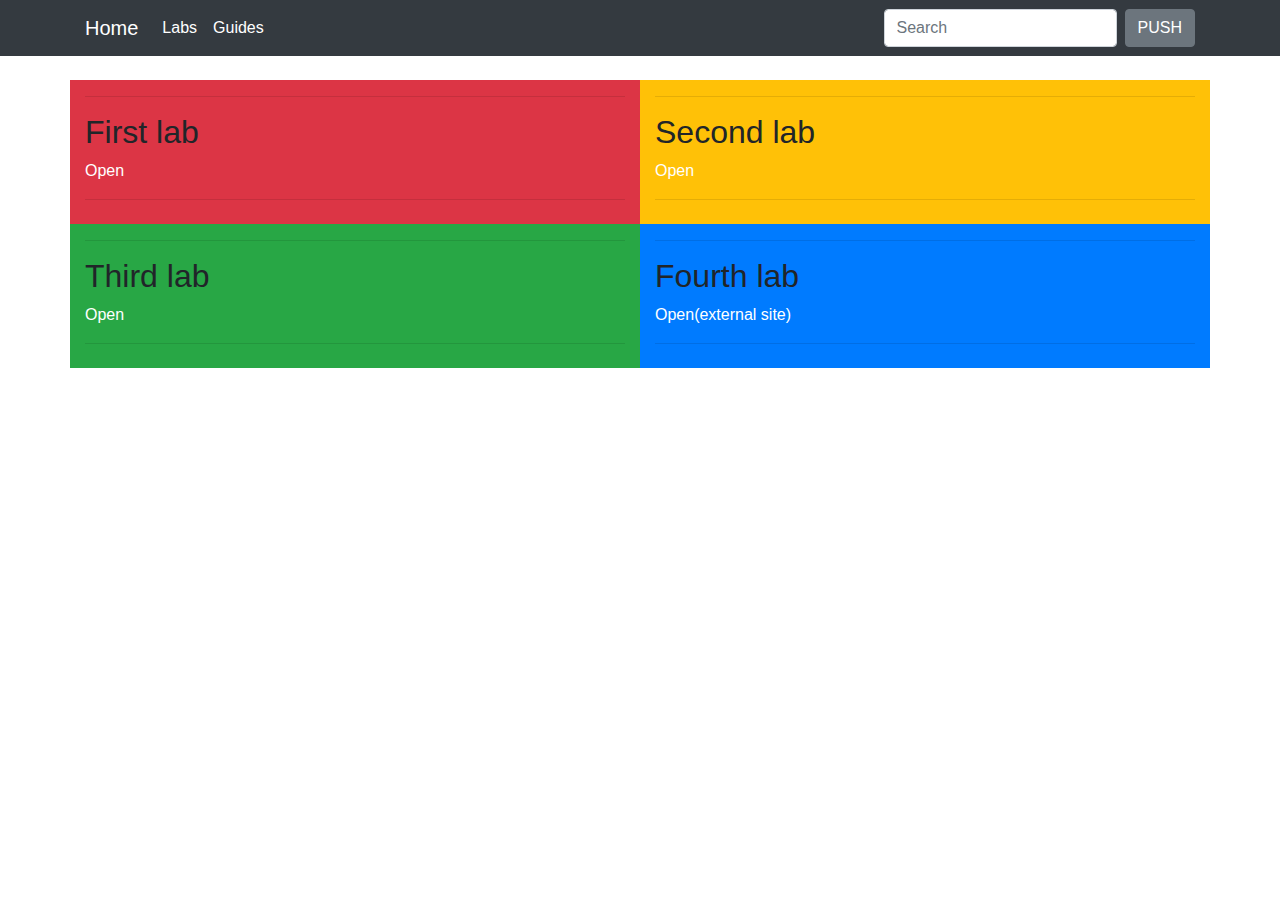
==== index.html @ 55d182ae "Перевел главную страницу" ====
<!DOCTYPE html>
<html>
<head>
    <title>My awesome(no) github page</title>
    <meta charset="utf-8">
    <meta name="viewport" content="width=device-width, initial-scale=1, shrink-to-fit=no">
    <link rel="stylesheet" href="https://stackpath.bootstrapcdn.com/bootstrap/4.3.1/css/bootstrap.min.css" integrity="sha384-ggOyR0iXCbMQv3Xipma34MD+dH/1fQ784/j6cY/iJTQUOhcWr7x9JvoRxT2MZw1T" crossorigin="anonymous">
</head>
<body>
    <nav class="navbar navbar-expand-md navbar-dark bg-dark fixed-top">
        <div class="container">
            <a class="navbar-brand" href="index.html">Home</a>
            <button class="navbar-toggler" type="button" data-toggle="collapse" data-target="#navbarsExampleDefault" aria-controls="navbarsExampleDefault" aria-expanded="false" aria-label="Toggle navigation">
                <span class="navbar-toggler-icon"></span>
            </button>

            <div class="collapse navbar-collapse" id="navbarsExampleDefault">
                <ul class="navbar-nav mr-auto">
                    <li class="nav-item active">
                        <a class="nav-link" href="index.html">Labs</a>
                    </li>
                    <li class="nav-item active">
                        <a class="nav-link" href="guides.html">Guides</a>
                    </li>
                </ul>
                <form class="form-inline my-2 my-lg-0">
                    <input class="form-control mr-sm-2" type="text" placeholder="Search" aria-label="Search">
                    <button class="btn btn-secondary my-2 my-sm-0" type="submit">PUSH</button>
                </form>
            </div>
        </div>
    </nav>

    <main class="container" style="margin-top: 5em;">
        <div class="row">
            <div class="col-sm-6 bg-danger" style="min-height:9em;">
                <hr />
                <h2>First lab</h2>
                <p><a href="LABS/LB_1/LB_1.html" style="color:white;">Open</a></p>
                <hr />
            </div>
            <div class="col-sm-6 bg-warning" style="min-height:9em;">
                <hr />
                <h2>Second lab</h2>
                <p><a href="LABS/LB_2/LB_2.html" style="color:white;">Open</a></p>
                <hr />
            </div>
            <div class="col-sm-6 bg-success" style="min-height:9em;">
                <hr />
                <h2>Third lab</h2>
                <p><a href="LABS/LB_3/LB_3.html" style="color:white;">Open</a></p>
                <hr />
            </div>
            <div class="col-sm-6 bg-primary" style="min-height:9em;">
                <hr />
                <h2>Fourth lab</h2>
                <p><a href="#" style="color:white;">Open(external site)</a></p>
                <hr />
            </div>
        </div>
    </main>
</body>
</html>
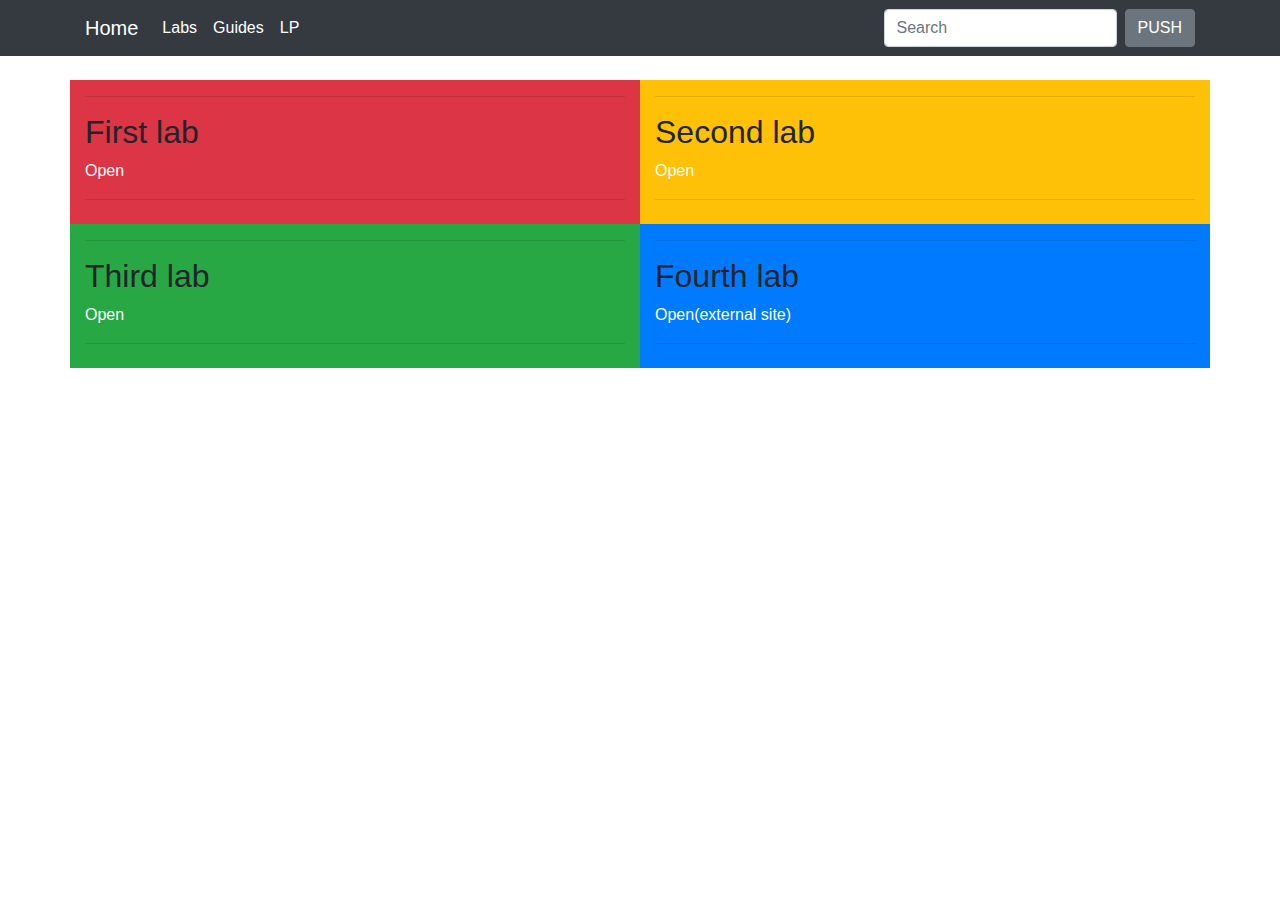
==== commit 14abb618: "add link to LP" ====
--- a/index.html
+++ b/index.html
@@ -1,4 +1,4 @@
-<!DOCTYPE html>
+﻿<!DOCTYPE html>
 <html>
 <head>
     <title>My awesome(no) github page</title>
@@ -21,6 +21,9 @@
                     </li>
                     <li class="nav-item active">
                         <a class="nav-link" href="guides.html">Guides</a>
+                    </li>
+                    <li class="nav-item active">
+                        <a class="nav-link" href="/38/home.html">LP</a>
                     </li>
                 </ul>
                 <form class="form-inline my-2 my-lg-0">
@@ -54,7 +57,7 @@
             <div class="col-sm-6 bg-primary" style="min-height:9em;">
                 <hr />
                 <h2>Fourth lab</h2>
-                <p><a href="#" style="color:white;">Open(external site)</a></p>
+                <p><a href="http://avemaria.site/" style="color:white;">Open(external site)</a></p>
                 <hr />
             </div>
         </div>
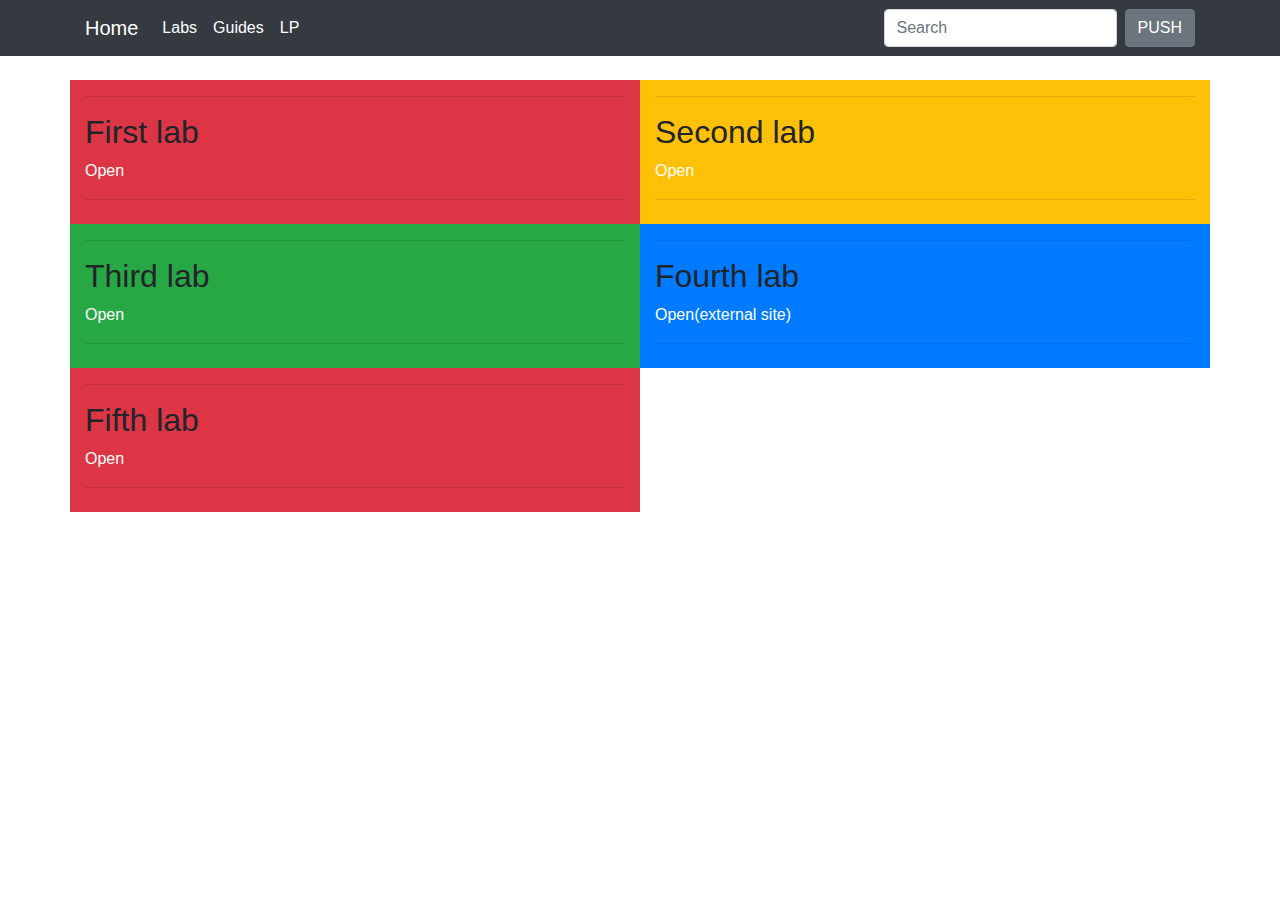
==== commit 40a161f1: "add lab" ====
--- a/index.html
+++ b/index.html
@@ -60,6 +60,12 @@
                 <p><a href="http://avemaria.site/" style="color:white;">Open(external site)</a></p>
                 <hr />
             </div>
+            <div class="col-sm-6 bg-danger" style="min-height:9em;">
+                <hr />
+                <h2>Fifth lab</h2>
+                <p><a href="LABS/LB_5/LB_5.html" style="color:white;">Open</a></p>
+                <hr />
+            </div>
         </div>
     </main>
 </body>
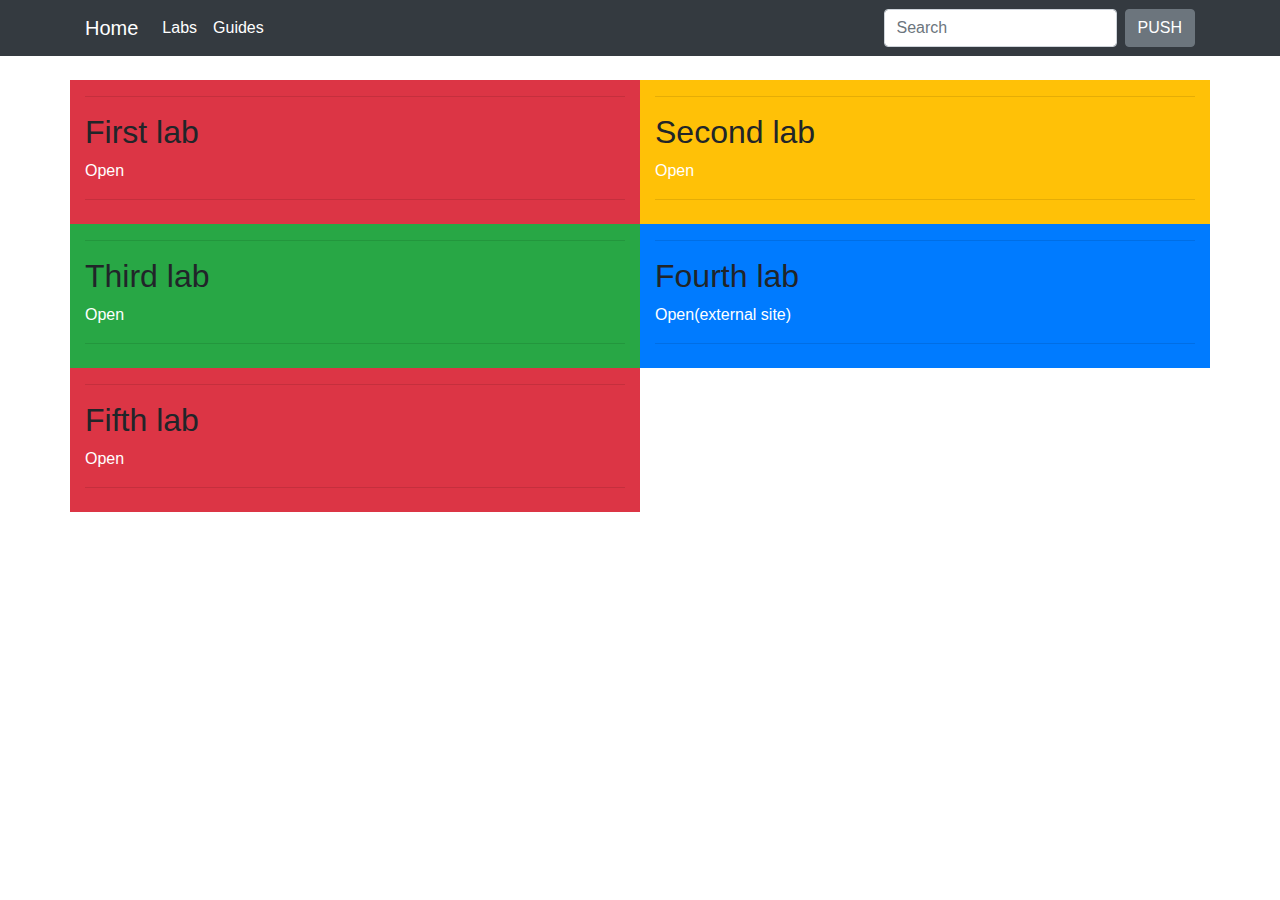
==== commit cdc395d9: "del link to something landing page" ====
--- a/index.html
+++ b/index.html
@@ -22,9 +22,7 @@
                     <li class="nav-item active">
                         <a class="nav-link" href="guides.html">Guides</a>
                     </li>
-                    <li class="nav-item active">
-                        <a class="nav-link" href="/38/home.html">LP</a>
-                    </li>
+                    
                 </ul>
                 <form class="form-inline my-2 my-lg-0">
                     <input class="form-control mr-sm-2" type="text" placeholder="Search" aria-label="Search">
@@ -57,7 +55,7 @@
             <div class="col-sm-6 bg-primary" style="min-height:9em;">
                 <hr />
                 <h2>Fourth lab</h2>
-                <p><a href="http://avemaria.site/" style="color:white;">Open(external site)</a></p>
+                <p><a href="http://avemaria.site/labs/laba_4" style="color:white;">Open(external site)</a></p>
                 <hr />
             </div>
             <div class="col-sm-6 bg-danger" style="min-height:9em;">
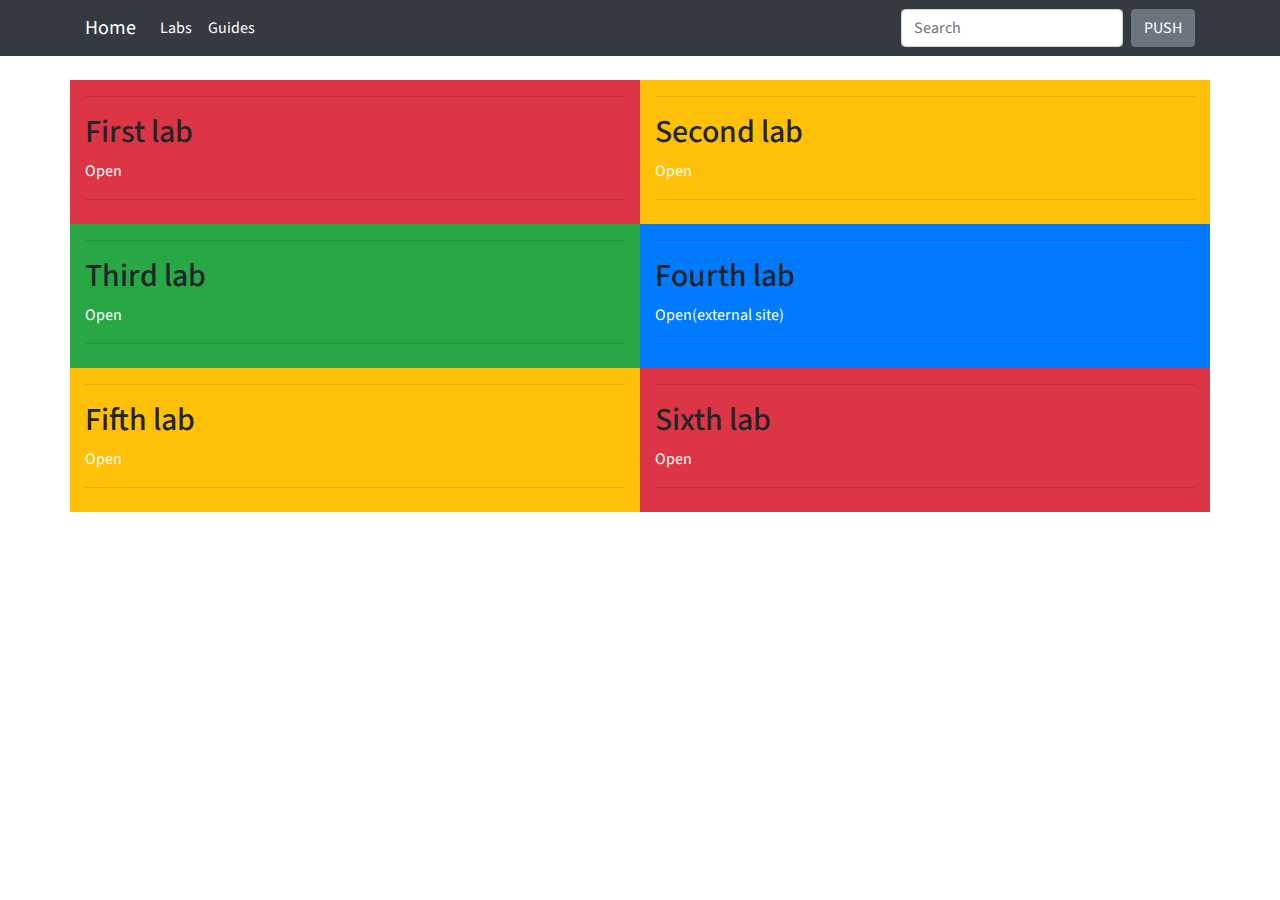
==== commit 2787f644: "add sixth lab" ====
--- a/index.html
+++ b/index.html
@@ -5,6 +5,12 @@
     <meta charset="utf-8">
     <meta name="viewport" content="width=device-width, initial-scale=1, shrink-to-fit=no">
     <link rel="stylesheet" href="https://stackpath.bootstrapcdn.com/bootstrap/4.3.1/css/bootstrap.min.css" integrity="sha384-ggOyR0iXCbMQv3Xipma34MD+dH/1fQ784/j6cY/iJTQUOhcWr7x9JvoRxT2MZw1T" crossorigin="anonymous">
+    <link href="https://fonts.googleapis.com/css?family=Source+Sans+Pro" rel="stylesheet">
+    <style>
+        body {
+            font-family: 'Source Sans Pro', sans-serif; !important
+        }
+    </style>
 </head>
 <body>
     <nav class="navbar navbar-expand-md navbar-dark bg-dark fixed-top">
@@ -58,10 +64,16 @@
                 <p><a href="http://avemaria.site/labs/laba_4" style="color:white;">Open(external site)</a></p>
                 <hr />
             </div>
-            <div class="col-sm-6 bg-danger" style="min-height:9em;">
+            <div class="col-sm-6 bg-warning" style="min-height:9em;">
                 <hr />
                 <h2>Fifth lab</h2>
                 <p><a href="LABS/LB_5/LB_5.html" style="color:white;">Open</a></p>
+                <hr />
+            </div>
+            <div class="col-sm-6 bg-danger" style="min-height:9em;">
+                <hr />
+                <h2>Sixth lab</h2>
+                <p><a href="LABS/LB_6/LB_6.html" style="color:white;">Open</a></p>
                 <hr />
             </div>
         </div>
